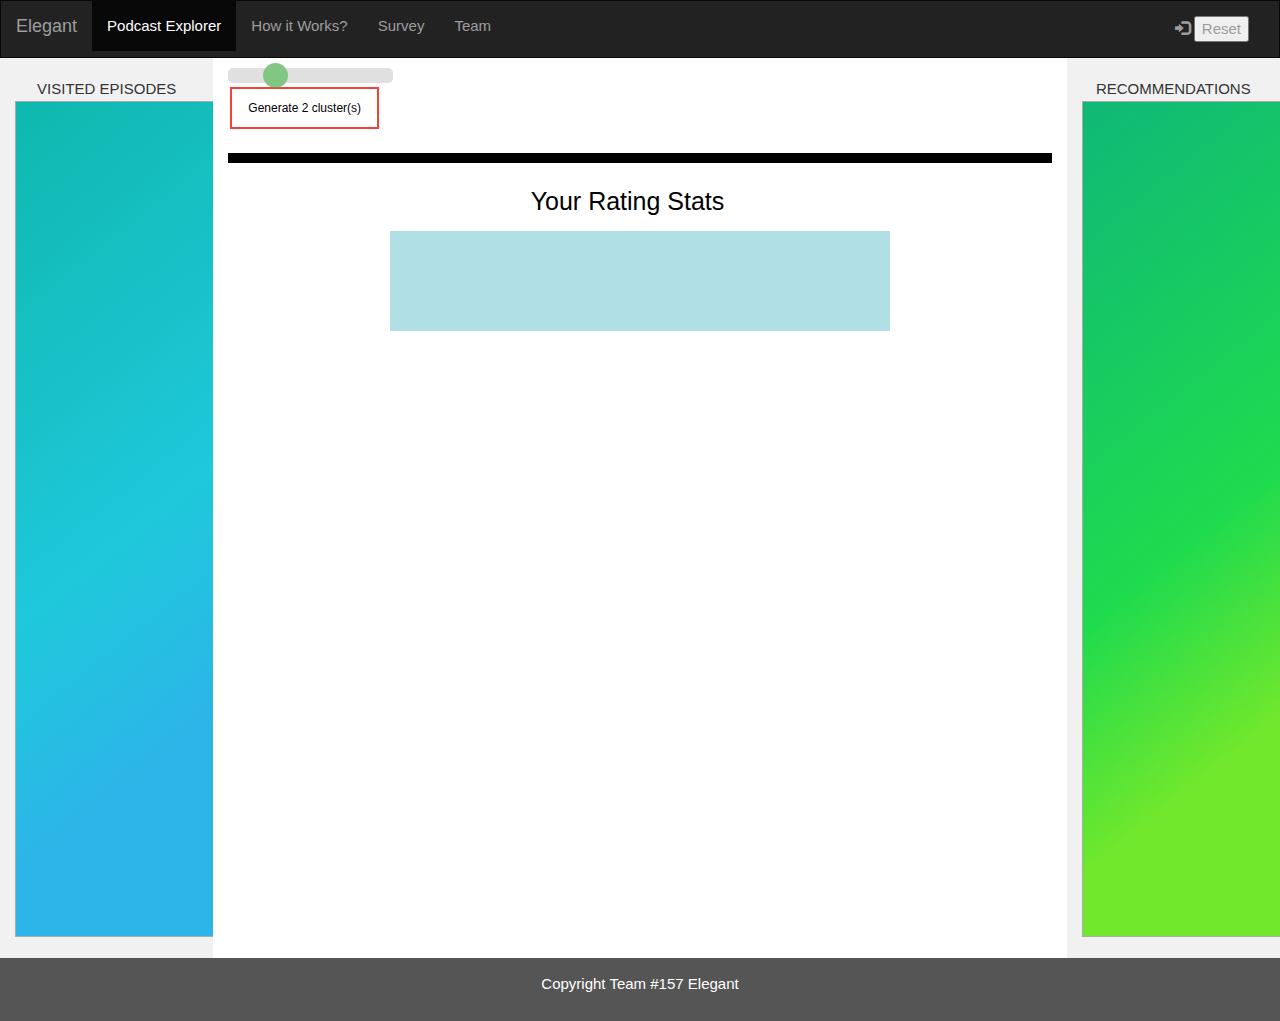
==== index.html @ 17f2b769 "Deploying to gh-pages from @ anonyknight/podcast-visualization@5cb2636f40d8b4809a5bcb3ddb1efdec8b442" ====
<!DOCTYPE html>
<html lang="en">
<head>
  <title>Spotify Podcast Clustering</title>
  <meta charset="utf-8">
  <meta name="viewport" content="width=device-width, initial-scale=1">
  <link rel="stylesheet" href="https://maxcdn.bootstrapcdn.com/bootstrap/3.4.1/css/bootstrap.min.css">
  <script src="https://ajax.googleapis.com/ajax/libs/jquery/3.5.1/jquery.min.js"></script>
  <script src="https://maxcdn.bootstrapcdn.com/bootstrap/3.4.1/js/bootstrap.min.js"></script>
  <link rel="stylesheet" href="https://cdnjs.cloudflare.com/ajax/libs/font-awesome/4.7.0/css/font-awesome.min.css">
  <link rel="stylesheet" href="https://www.w3schools.com/w3css/4/w3.css">
  <style>
    #snackbar {
  visibility: hidden;
  min-width: 250px;
  margin-left: -125px;
  background-color: #333;
  color: #fff;
  text-align: center;
  border-radius: 2px;
  padding: 16px;
  position: fixed;
  z-index: 1;
  left: 50%;
  bottom: 30px;
  font-size: 17px;
}

#snackbar.show {
  visibility: visible;
  -webkit-animation: fadein 0.5s, fadeout 0.5s 2.5s;
  animation: fadein 0.5s, fadeout 0.5s 2.5s;
}

@-webkit-keyframes fadein {
  from {bottom: 0; opacity: 0;} 
  to {bottom: 30px; opacity: 1;}
}

@keyframes fadein {
  from {bottom: 0; opacity: 0;}
  to {bottom: 30px; opacity: 1;}
}

@-webkit-keyframes fadeout {
  from {bottom: 30px; opacity: 1;} 
  to {bottom: 0; opacity: 0;}
}

@keyframes fadeout {
  from {bottom: 30px; opacity: 1;}
  to {bottom: 0; opacity: 0;}
}
.slidecontainer {
  width: 20%;
}

.slider {
  -webkit-appearance: none;
  width: 100%;
  height: 15px;
  border-radius: 5px;
  background: #d3d3d3;
  outline: none;
  opacity: 0.7;
  -webkit-transition: .2s;
  transition: opacity .2s;
}

.slider:hover {
  opacity: 1;
}

.slider::-webkit-slider-thumb {
  -webkit-appearance: none;
  appearance: none;
  width: 25px;
  height: 25px;
  border-radius: 50%;
  background: #4CAF50;
  cursor: pointer;
}

.slider::-moz-range-thumb {
  width: 25px;
  height: 25px;
  border-radius: 50%;
  background: #4CAF50;
  cursor: pointer;
}
.fa {
font-size: 50px;
cursor: pointer;
user-select: none;
}

.fa:hover {
  color: darkblue;
}
    table {
  font-family: arial, sans-serif;
  border-collapse: collapse;
  width: 100%;
  background: linear-gradient(141deg, #0fb8ad 0%, #1fc8db 51%, #2cb5e8 75%);
}

td, th {
  border: 1px solid #dddddd;
  text-align: left;
  padding: 8px;
}

tr:nth-child(even) {
  background-color: #dddddd;
}
.modal {
  display: none; 
  position: fixed; 
  z-index: 1; 
  padding-top: 100px; 
  left: 0;
  top: 0;
  width: 100%; 
  height: 100%; 
  overflow: auto;
  background-color: rgb(0,0,0);
  background-color: rgba(0,0,0,0.4);
}

.modal-content {
  background-color: #fefefe;
  margin: auto;
  padding: 20px;
  border: 1px solid #888;
  width: 80%;
}

.close {
  color: #aaaaaa;
  float: right;
  font-size: 28px;
  font-weight: bold;
}

.close:hover,
.close:focus {
  color: #000;
  text-decoration: none;
  cursor: pointer;
}
    .checked {
  color: orange;
}
.navbar {
  margin-bottom: 0;
  border-radius: 0;
}

.row.content {height: 900px}
/* Set gray background color and 100% height */
.sidenav {
  padding-top: 20px;
  background-color: #f1f1f1;
  height: 100%;
}

/* Set black background color, white text and some padding */
footer {
  background-color: #555;
  color: white;
  padding: 15px;
}

/* On small screens, set height to 'auto' for sidenav and grid */
@media screen and (max-width: 767px) {
  .sidenav {
    height: auto;
    padding: 15px;
  }
  .row.content {height:auto;} 
}
.col-sm-8 {
    background-color: white;
    color:black;
    height: 100%;
}
#liked {
background: linear-gradient(141deg, #0fb8ad 0%, #1fc8db 51%, #2cb5e8 75%);
width: 250px;
height: 95%;
padding: 10px;
border: 1px solid #aaaaaa;
overflow:auto;
}

#recommended {
background: linear-gradient(141deg, #0fb877 0%, #1fdb4e 51%, #71e82c 75%);
width: 250px;
height: 95%;
padding: 10px;
border: 1px solid #aaaaaa;
overflow:auto;
}
.node.fixed {
  fill: #f00;
}
text {
  font: 10px sans-serif;
}
circle {
    stroke: #565352;
    stroke-width: 1;
}
.node:hover{
  stroke-width: 7px !important;
  opacity: 1 !important;
}
.flip-card {
  background-color: transparent;
  width: 200px;
  height: 200px;
  perspective: 1000px;
}

.flip-card-inner {
  position: relative;
  width: 100%;
  height: 100%;
  text-align: center;
  transition: transform 0.6s;
  transform-style: preserve-3d;
  box-shadow: 0 4px 8px 0 rgba(0,0,0,0.2);
}

.flip-card:hover .flip-card-inner {
  transform: rotateY(180deg);
}

.flip-card-front, .flip-card-back {
  position: absolute;
  width: 100%;
  height: 100%;
  -webkit-backface-visibility: hidden;
  backface-visibility: hidden;
}

.flip-card-front {
  background-color: #bbb;
  color: black;
}

.flip-card-back {
  background-color: #2980b9;
  color: white;
  transform: rotateY(180deg);
}


.heading {
  font-size: 25px;
  margin-right: 25px;
}

.fa {
  font-size: 25px;
}

.checked {
  color: orange;
}

/* Three column layout */
.side {
  float: left;
  width: 15%;
  margin-top:10px;
}

.middle {
  margin-top:10px;
  float: left;
  width: 70%;
}

/* Place text to the right */
.right {
  text-align: right;
}

/* Clear floats after the columns */
.row:after {
  content: "";
  display: table;
  clear: both;
}
#stats
{
  height: 100px;
  width: 500px;
  background-color: powderblue;
}
hr
{
    border: 5px solid #000;
}
.col-sm-8
{
  overflow:auto;
}
.button {
  background-color: #4CAF50;
  border: none;
  color: white;
  padding: 10px 16px;
  text-align: center;
  text-decoration: none;
  display: inline-block;
  font-size: 12px;
  margin: 4px 2px;
  transition-duration: 0.4s;
  cursor: pointer;
}
.button2 {
  background-color: white; 
  color: black; 
  border: 2px solid #f44336;
}

.button2:hover {
  background-color: #f44336;
  color: white;
}
  </style>
  <script src="http://d3js.org/d3.v3.min.js" charset="utf-8"></script>
</head>
<body onload="init()">
<nav class="navbar navbar-inverse">
  <div class="container-fluid">
    <div class="navbar-header">
      <button type="button" class="navbar-toggle" data-toggle="collapse" data-target="#myNavbar">
        <span class="icon-bar"></span>
        <span class="icon-bar"></span>
        <span class="icon-bar"></span>                        
      </button>
      <a class="navbar-brand" href="#">Elegant</a>
    </div>
    <div class="collapse navbar-collapse" id="myNavbar">
      <ul class="nav navbar-nav">
        <li class="active"><a href="#">Podcast Explorer</a></li>
        <li><a href="steps.html">How it Works?</a></li>
        <li><a href="survey.html">Survey</a></li>
        <li><a href="team.html">Team</a></li>
      </ul>
      <ul class="nav navbar-nav navbar-right">
        <li><a href="#"><span class="glyphicon glyphicon-log-in"></span> <button onclick="resetDB()">Reset</button></a></li>
      </ul>
    </div>
  </div>
</nav>
<div class="container-fluid text-center">    
  <div class="row content">
    <div class="col-sm-2 sidenav">
        VISITED EPISODES
        <div id="liked"></div>
    </div>
    <div class="col-sm-8 text-left"> 
      <h2 id="heading"></h2>
      <div class="slidecontainer">
        <input type="range" min="1" max="5" value="2" class="slider" id="clusterSlider"></input>
        <button id="clusterCount" class="button button2" onclick="init()">Generate 2 cluster(s)</button>
      </div>
      <div id="my_dataviz"></div>
      <hr size="10" />
      <center>
      <span class="heading">Your Rating Stats</span>
      <p id="globalStats"></p>
      <div id="stats" class="row">
      </div>
    </center>
    </div>
    <div class="col-sm-2 sidenav">
      RECOMMENDATIONS
      <div id ="recommended"></div>
    </div>
  </div>
</div>
<div id="snackbar">Thanks for rating!</div>
<div id="episodeDetailedInfo" class="modal">
  <div class="modal-content">
    <span class="close">&times;</span>
    <p id="moreInfo"></p>
  </div>

</div>
<footer class="container-fluid text-center">
  <p>Copyright Team #157 Elegant</p>
</footer>

</body>
<script type="text/javascript" src="recommender.js"></script>
<script type="text/javascript" src="visualization.js"></script>
</html>
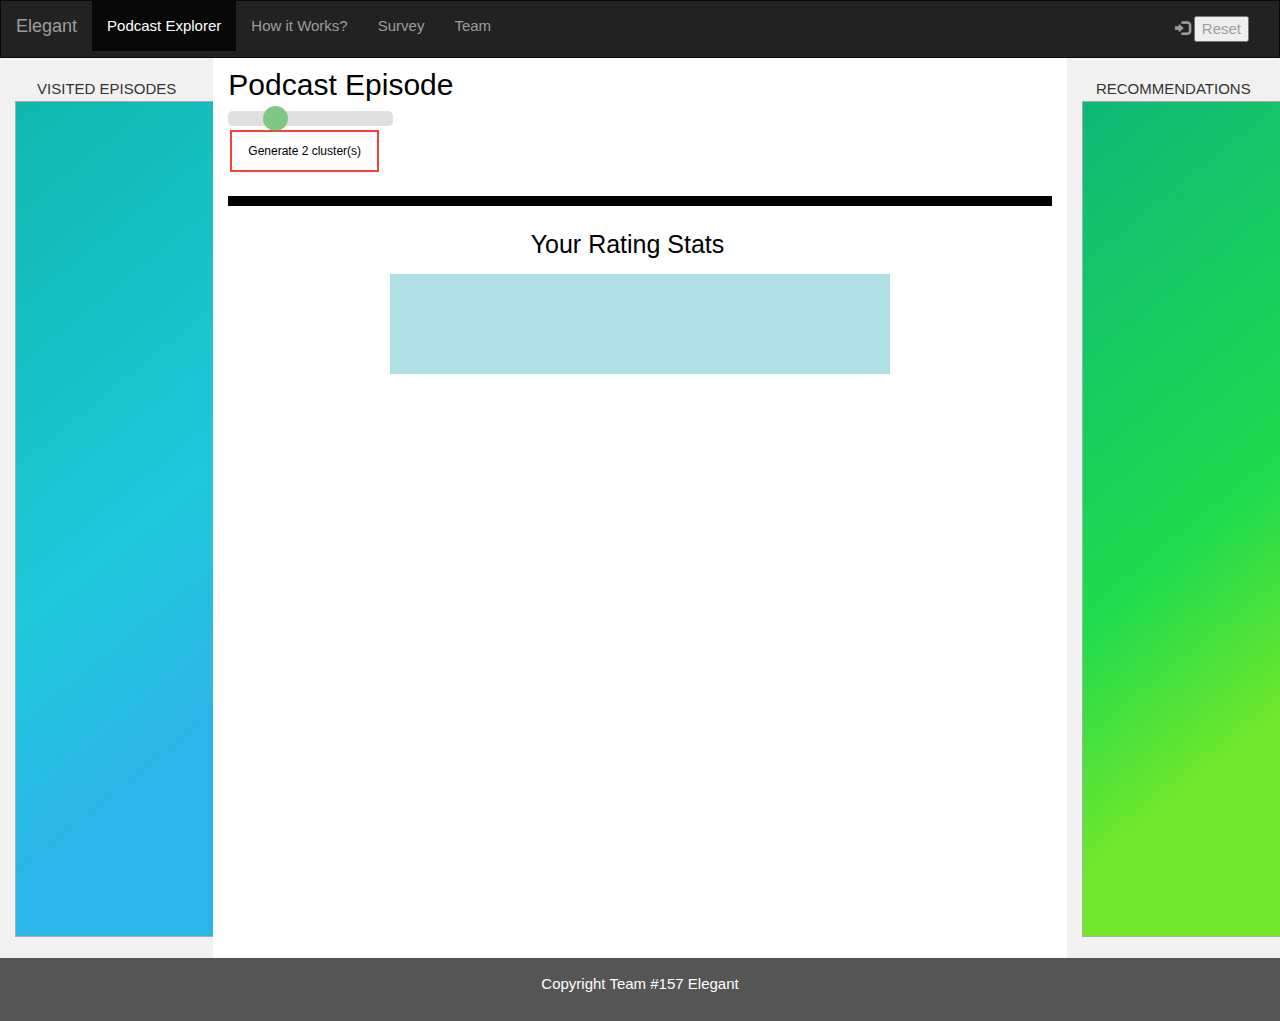
==== commit 97b73d79: "Deploying to gh-pages from @ anonyknight/podcast-visualization@e3973f70e3f8ca5e7733561d4c92dd614a8bd" ====
--- a/index.html
+++ b/index.html
@@ -1,402 +1,402 @@
-<!DOCTYPE html>
-<html lang="en">
-<head>
-  <title>Spotify Podcast Clustering</title>
-  <meta charset="utf-8">
-  <meta name="viewport" content="width=device-width, initial-scale=1">
-  <link rel="stylesheet" href="https://maxcdn.bootstrapcdn.com/bootstrap/3.4.1/css/bootstrap.min.css">
-  <script src="https://ajax.googleapis.com/ajax/libs/jquery/3.5.1/jquery.min.js"></script>
-  <script src="https://maxcdn.bootstrapcdn.com/bootstrap/3.4.1/js/bootstrap.min.js"></script>
-  <link rel="stylesheet" href="https://cdnjs.cloudflare.com/ajax/libs/font-awesome/4.7.0/css/font-awesome.min.css">
-  <link rel="stylesheet" href="https://www.w3schools.com/w3css/4/w3.css">
-  <style>
-    #snackbar {
-  visibility: hidden;
-  min-width: 250px;
-  margin-left: -125px;
-  background-color: #333;
-  color: #fff;
-  text-align: center;
-  border-radius: 2px;
-  padding: 16px;
-  position: fixed;
-  z-index: 1;
-  left: 50%;
-  bottom: 30px;
-  font-size: 17px;
-}
-
-#snackbar.show {
-  visibility: visible;
-  -webkit-animation: fadein 0.5s, fadeout 0.5s 2.5s;
-  animation: fadein 0.5s, fadeout 0.5s 2.5s;
-}
-
-@-webkit-keyframes fadein {
-  from {bottom: 0; opacity: 0;} 
-  to {bottom: 30px; opacity: 1;}
-}
-
-@keyframes fadein {
-  from {bottom: 0; opacity: 0;}
-  to {bottom: 30px; opacity: 1;}
-}
-
-@-webkit-keyframes fadeout {
-  from {bottom: 30px; opacity: 1;} 
-  to {bottom: 0; opacity: 0;}
-}
-
-@keyframes fadeout {
-  from {bottom: 30px; opacity: 1;}
-  to {bottom: 0; opacity: 0;}
-}
-.slidecontainer {
-  width: 20%;
-}
-
-.slider {
-  -webkit-appearance: none;
-  width: 100%;
-  height: 15px;
-  border-radius: 5px;
-  background: #d3d3d3;
-  outline: none;
-  opacity: 0.7;
-  -webkit-transition: .2s;
-  transition: opacity .2s;
-}
-
-.slider:hover {
-  opacity: 1;
-}
-
-.slider::-webkit-slider-thumb {
-  -webkit-appearance: none;
-  appearance: none;
-  width: 25px;
-  height: 25px;
-  border-radius: 50%;
-  background: #4CAF50;
-  cursor: pointer;
-}
-
-.slider::-moz-range-thumb {
-  width: 25px;
-  height: 25px;
-  border-radius: 50%;
-  background: #4CAF50;
-  cursor: pointer;
-}
-.fa {
-font-size: 50px;
-cursor: pointer;
-user-select: none;
-}
-
-.fa:hover {
-  color: darkblue;
-}
-    table {
-  font-family: arial, sans-serif;
-  border-collapse: collapse;
-  width: 100%;
-  background: linear-gradient(141deg, #0fb8ad 0%, #1fc8db 51%, #2cb5e8 75%);
-}
-
-td, th {
-  border: 1px solid #dddddd;
-  text-align: left;
-  padding: 8px;
-}
-
-tr:nth-child(even) {
-  background-color: #dddddd;
-}
-.modal {
-  display: none; 
-  position: fixed; 
-  z-index: 1; 
-  padding-top: 100px; 
-  left: 0;
-  top: 0;
-  width: 100%; 
-  height: 100%; 
-  overflow: auto;
-  background-color: rgb(0,0,0);
-  background-color: rgba(0,0,0,0.4);
-}
-
-.modal-content {
-  background-color: #fefefe;
-  margin: auto;
-  padding: 20px;
-  border: 1px solid #888;
-  width: 80%;
-}
-
-.close {
-  color: #aaaaaa;
-  float: right;
-  font-size: 28px;
-  font-weight: bold;
-}
-
-.close:hover,
-.close:focus {
-  color: #000;
-  text-decoration: none;
-  cursor: pointer;
-}
-    .checked {
-  color: orange;
-}
-.navbar {
-  margin-bottom: 0;
-  border-radius: 0;
-}
-
-.row.content {height: 900px}
-/* Set gray background color and 100% height */
-.sidenav {
-  padding-top: 20px;
-  background-color: #f1f1f1;
-  height: 100%;
-}
-
-/* Set black background color, white text and some padding */
-footer {
-  background-color: #555;
-  color: white;
-  padding: 15px;
-}
-
-/* On small screens, set height to 'auto' for sidenav and grid */
-@media screen and (max-width: 767px) {
-  .sidenav {
-    height: auto;
-    padding: 15px;
-  }
-  .row.content {height:auto;} 
-}
-.col-sm-8 {
-    background-color: white;
-    color:black;
-    height: 100%;
-}
-#liked {
-background: linear-gradient(141deg, #0fb8ad 0%, #1fc8db 51%, #2cb5e8 75%);
-width: 250px;
-height: 95%;
-padding: 10px;
-border: 1px solid #aaaaaa;
-overflow:auto;
-}
-
-#recommended {
-background: linear-gradient(141deg, #0fb877 0%, #1fdb4e 51%, #71e82c 75%);
-width: 250px;
-height: 95%;
-padding: 10px;
-border: 1px solid #aaaaaa;
-overflow:auto;
-}
-.node.fixed {
-  fill: #f00;
-}
-text {
-  font: 10px sans-serif;
-}
-circle {
-    stroke: #565352;
-    stroke-width: 1;
-}
-.node:hover{
-  stroke-width: 7px !important;
-  opacity: 1 !important;
-}
-.flip-card {
-  background-color: transparent;
-  width: 200px;
-  height: 200px;
-  perspective: 1000px;
-}
-
-.flip-card-inner {
-  position: relative;
-  width: 100%;
-  height: 100%;
-  text-align: center;
-  transition: transform 0.6s;
-  transform-style: preserve-3d;
-  box-shadow: 0 4px 8px 0 rgba(0,0,0,0.2);
-}
-
-.flip-card:hover .flip-card-inner {
-  transform: rotateY(180deg);
-}
-
-.flip-card-front, .flip-card-back {
-  position: absolute;
-  width: 100%;
-  height: 100%;
-  -webkit-backface-visibility: hidden;
-  backface-visibility: hidden;
-}
-
-.flip-card-front {
-  background-color: #bbb;
-  color: black;
-}
-
-.flip-card-back {
-  background-color: #2980b9;
-  color: white;
-  transform: rotateY(180deg);
-}
-
-
-.heading {
-  font-size: 25px;
-  margin-right: 25px;
-}
-
-.fa {
-  font-size: 25px;
-}
-
-.checked {
-  color: orange;
-}
-
-/* Three column layout */
-.side {
-  float: left;
-  width: 15%;
-  margin-top:10px;
-}
-
-.middle {
-  margin-top:10px;
-  float: left;
-  width: 70%;
-}
-
-/* Place text to the right */
-.right {
-  text-align: right;
-}
-
-/* Clear floats after the columns */
-.row:after {
-  content: "";
-  display: table;
-  clear: both;
-}
-#stats
-{
-  height: 100px;
-  width: 500px;
-  background-color: powderblue;
-}
-hr
-{
-    border: 5px solid #000;
-}
-.col-sm-8
-{
-  overflow:auto;
-}
-.button {
-  background-color: #4CAF50;
-  border: none;
-  color: white;
-  padding: 10px 16px;
-  text-align: center;
-  text-decoration: none;
-  display: inline-block;
-  font-size: 12px;
-  margin: 4px 2px;
-  transition-duration: 0.4s;
-  cursor: pointer;
-}
-.button2 {
-  background-color: white; 
-  color: black; 
-  border: 2px solid #f44336;
-}
-
-.button2:hover {
-  background-color: #f44336;
-  color: white;
-}
-  </style>
-  <script src="http://d3js.org/d3.v3.min.js" charset="utf-8"></script>
-</head>
-<body onload="init()">
-<nav class="navbar navbar-inverse">
-  <div class="container-fluid">
-    <div class="navbar-header">
-      <button type="button" class="navbar-toggle" data-toggle="collapse" data-target="#myNavbar">
-        <span class="icon-bar"></span>
-        <span class="icon-bar"></span>
-        <span class="icon-bar"></span>                        
-      </button>
-      <a class="navbar-brand" href="#">Elegant</a>
-    </div>
-    <div class="collapse navbar-collapse" id="myNavbar">
-      <ul class="nav navbar-nav">
-        <li class="active"><a href="#">Podcast Explorer</a></li>
-        <li><a href="steps.html">How it Works?</a></li>
-        <li><a href="survey.html">Survey</a></li>
-        <li><a href="team.html">Team</a></li>
-      </ul>
-      <ul class="nav navbar-nav navbar-right">
-        <li><a href="#"><span class="glyphicon glyphicon-log-in"></span> <button onclick="resetDB()">Reset</button></a></li>
-      </ul>
-    </div>
-  </div>
-</nav>
-<div class="container-fluid text-center">    
-  <div class="row content">
-    <div class="col-sm-2 sidenav">
-        VISITED EPISODES
-        <div id="liked"></div>
-    </div>
-    <div class="col-sm-8 text-left"> 
-      <h2 id="heading"></h2>
-      <div class="slidecontainer">
-        <input type="range" min="1" max="5" value="2" class="slider" id="clusterSlider"></input>
-        <button id="clusterCount" class="button button2" onclick="init()">Generate 2 cluster(s)</button>
-      </div>
-      <div id="my_dataviz"></div>
-      <hr size="10" />
-      <center>
-      <span class="heading">Your Rating Stats</span>
-      <p id="globalStats"></p>
-      <div id="stats" class="row">
-      </div>
-    </center>
-    </div>
-    <div class="col-sm-2 sidenav">
-      RECOMMENDATIONS
-      <div id ="recommended"></div>
-    </div>
-  </div>
-</div>
-<div id="snackbar">Thanks for rating!</div>
-<div id="episodeDetailedInfo" class="modal">
-  <div class="modal-content">
-    <span class="close">&times;</span>
-    <p id="moreInfo"></p>
-  </div>
-
-</div>
-<footer class="container-fluid text-center">
-  <p>Copyright Team #157 Elegant</p>
-</footer>
-
-</body>
-<script type="text/javascript" src="recommender.js"></script>
-<script type="text/javascript" src="visualization.js"></script>
-</html>
+<!DOCTYPE html>
+<html lang="en">
+<head>
+  <title>Spotify Podcast Clustering</title>
+  <meta charset="utf-8">
+  <meta name="viewport" content="width=device-width, initial-scale=1">
+  <link rel="stylesheet" href="https://maxcdn.bootstrapcdn.com/bootstrap/3.4.1/css/bootstrap.min.css">
+  <script src="https://ajax.googleapis.com/ajax/libs/jquery/3.5.1/jquery.min.js"></script>
+  <script src="https://maxcdn.bootstrapcdn.com/bootstrap/3.4.1/js/bootstrap.min.js"></script>
+  <link rel="stylesheet" href="https://cdnjs.cloudflare.com/ajax/libs/font-awesome/4.7.0/css/font-awesome.min.css">
+  <link rel="stylesheet" href="https://www.w3schools.com/w3css/4/w3.css">
+  <style>
+    #snackbar {
+  visibility: hidden;
+  min-width: 250px;
+  margin-left: -125px;
+  background-color: #333;
+  color: #fff;
+  text-align: center;
+  border-radius: 2px;
+  padding: 16px;
+  position: fixed;
+  z-index: 1;
+  left: 50%;
+  bottom: 30px;
+  font-size: 17px;
+}
+
+#snackbar.show {
+  visibility: visible;
+  -webkit-animation: fadein 0.5s, fadeout 0.5s 2.5s;
+  animation: fadein 0.5s, fadeout 0.5s 2.5s;
+}
+
+@-webkit-keyframes fadein {
+  from {bottom: 0; opacity: 0;} 
+  to {bottom: 30px; opacity: 1;}
+}
+
+@keyframes fadein {
+  from {bottom: 0; opacity: 0;}
+  to {bottom: 30px; opacity: 1;}
+}
+
+@-webkit-keyframes fadeout {
+  from {bottom: 30px; opacity: 1;} 
+  to {bottom: 0; opacity: 0;}
+}
+
+@keyframes fadeout {
+  from {bottom: 30px; opacity: 1;}
+  to {bottom: 0; opacity: 0;}
+}
+.slidecontainer {
+  width: 20%;
+}
+
+.slider {
+  -webkit-appearance: none;
+  width: 100%;
+  height: 15px;
+  border-radius: 5px;
+  background: #d3d3d3;
+  outline: none;
+  opacity: 0.7;
+  -webkit-transition: .2s;
+  transition: opacity .2s;
+}
+
+.slider:hover {
+  opacity: 1;
+}
+
+.slider::-webkit-slider-thumb {
+  -webkit-appearance: none;
+  appearance: none;
+  width: 25px;
+  height: 25px;
+  border-radius: 50%;
+  background: #4CAF50;
+  cursor: pointer;
+}
+
+.slider::-moz-range-thumb {
+  width: 25px;
+  height: 25px;
+  border-radius: 50%;
+  background: #4CAF50;
+  cursor: pointer;
+}
+.fa {
+font-size: 50px;
+cursor: pointer;
+user-select: none;
+}
+
+.fa:hover {
+  color: darkblue;
+}
+    table {
+  font-family: arial, sans-serif;
+  border-collapse: collapse;
+  width: 100%;
+  background: linear-gradient(141deg, #0fb8ad 0%, #1fc8db 51%, #2cb5e8 75%);
+}
+
+td, th {
+  border: 1px solid #dddddd;
+  text-align: left;
+  padding: 8px;
+}
+
+tr:nth-child(even) {
+  background-color: #dddddd;
+}
+.modal {
+  display: none; 
+  position: fixed; 
+  z-index: 1; 
+  padding-top: 100px; 
+  left: 0;
+  top: 0;
+  width: 100%; 
+  height: 100%; 
+  overflow: auto;
+  background-color: rgb(0,0,0);
+  background-color: rgba(0,0,0,0.4);
+}
+
+.modal-content {
+  background-color: #fefefe;
+  margin: auto;
+  padding: 20px;
+  border: 1px solid #888;
+  width: 80%;
+}
+
+.close {
+  color: #aaaaaa;
+  float: right;
+  font-size: 28px;
+  font-weight: bold;
+}
+
+.close:hover,
+.close:focus {
+  color: #000;
+  text-decoration: none;
+  cursor: pointer;
+}
+    .checked {
+  color: orange;
+}
+.navbar {
+  margin-bottom: 0;
+  border-radius: 0;
+}
+
+.row.content {height: 900px}
+/* Set gray background color and 100% height */
+.sidenav {
+  padding-top: 20px;
+  background-color: #f1f1f1;
+  height: 100%;
+}
+
+/* Set black background color, white text and some padding */
+footer {
+  background-color: #555;
+  color: white;
+  padding: 15px;
+}
+
+/* On small screens, set height to 'auto' for sidenav and grid */
+@media screen and (max-width: 767px) {
+  .sidenav {
+    height: auto;
+    padding: 15px;
+  }
+  .row.content {height:auto;} 
+}
+.col-sm-8 {
+    background-color: white;
+    color:black;
+    height: 100%;
+}
+#liked {
+background: linear-gradient(141deg, #0fb8ad 0%, #1fc8db 51%, #2cb5e8 75%);
+width: 250px;
+height: 95%;
+padding: 10px;
+border: 1px solid #aaaaaa;
+overflow:auto;
+}
+
+#recommended {
+background: linear-gradient(141deg, #0fb877 0%, #1fdb4e 51%, #71e82c 75%);
+width: 250px;
+height: 95%;
+padding: 10px;
+border: 1px solid #aaaaaa;
+overflow:auto;
+}
+.node.fixed {
+  fill: #f00;
+}
+text {
+  font: 10px sans-serif;
+}
+circle {
+    stroke: #565352;
+    stroke-width: 1;
+}
+.node:hover{
+  stroke-width: 7px !important;
+  opacity: 1 !important;
+}
+.flip-card {
+  background-color: transparent;
+  width: 200px;
+  height: 200px;
+  perspective: 1000px;
+}
+
+.flip-card-inner {
+  position: relative;
+  width: 100%;
+  height: 100%;
+  text-align: center;
+  transition: transform 0.6s;
+  transform-style: preserve-3d;
+  box-shadow: 0 4px 8px 0 rgba(0,0,0,0.2);
+}
+
+.flip-card:hover .flip-card-inner {
+  transform: rotateY(180deg);
+}
+
+.flip-card-front, .flip-card-back {
+  position: absolute;
+  width: 100%;
+  height: 100%;
+  -webkit-backface-visibility: hidden;
+  backface-visibility: hidden;
+}
+
+.flip-card-front {
+  background-color: #bbb;
+  color: black;
+}
+
+.flip-card-back {
+  background-color: #2980b9;
+  color: white;
+  transform: rotateY(180deg);
+}
+
+
+.heading {
+  font-size: 25px;
+  margin-right: 25px;
+}
+
+.fa {
+  font-size: 25px;
+}
+
+.checked {
+  color: orange;
+}
+
+/* Three column layout */
+.side {
+  float: left;
+  width: 15%;
+  margin-top:10px;
+}
+
+.middle {
+  margin-top:10px;
+  float: left;
+  width: 70%;
+}
+
+/* Place text to the right */
+.right {
+  text-align: right;
+}
+
+/* Clear floats after the columns */
+.row:after {
+  content: "";
+  display: table;
+  clear: both;
+}
+#stats
+{
+  height: 100px;
+  width: 500px;
+  background-color: powderblue;
+}
+hr
+{
+    border: 5px solid #000;
+}
+.col-sm-8
+{
+  overflow:auto;
+}
+.button {
+  background-color: #4CAF50;
+  border: none;
+  color: white;
+  padding: 10px 16px;
+  text-align: center;
+  text-decoration: none;
+  display: inline-block;
+  font-size: 12px;
+  margin: 4px 2px;
+  transition-duration: 0.4s;
+  cursor: pointer;
+}
+.button2 {
+  background-color: white; 
+  color: black; 
+  border: 2px solid #f44336;
+}
+
+.button2:hover {
+  background-color: #f44336;
+  color: white;
+}
+  </style>
+</head>
+<body onload="init()">
+<nav class="navbar navbar-inverse">
+  <div class="container-fluid">
+    <div class="navbar-header">
+      <button type="button" class="navbar-toggle" data-toggle="collapse" data-target="#myNavbar">
+        <span class="icon-bar"></span>
+        <span class="icon-bar"></span>
+        <span class="icon-bar"></span>                        
+      </button>
+      <a class="navbar-brand" href="#">Elegant</a>
+    </div>
+    <div class="collapse navbar-collapse" id="myNavbar">
+      <ul class="nav navbar-nav">
+        <li class="active"><a href="#">Podcast Explorer</a></li>
+        <li><a href="steps.html">How it Works?</a></li>
+        <li><a href="survey.html">Survey</a></li>
+        <li><a href="team.html">Team</a></li>
+      </ul>
+      <ul class="nav navbar-nav navbar-right">
+        <li><a href="#"><span class="glyphicon glyphicon-log-in"></span> <button onclick="resetDB()">Reset</button></a></li>
+      </ul>
+    </div>
+  </div>
+</nav>
+<div class="container-fluid text-center">    
+  <div class="row content">
+    <div class="col-sm-2 sidenav">
+        VISITED EPISODES
+        <div id="liked"></div>
+    </div>
+    <div class="col-sm-8 text-left"> 
+      <h2 id="heading"></h2>
+      <div class="slidecontainer">
+        <input type="range" min="1" max="5" value="2" class="slider" id="clusterSlider"></input>
+        <button id="clusterCount" class="button button2" onclick="init()">Generate 2 cluster(s)</button>
+      </div>
+      <div id="my_dataviz"></div>
+      <hr size="10" />
+      <center>
+      <span class="heading">Your Rating Stats</span>
+      <p id="globalStats"></p>
+      <div id="stats" class="row">
+      </div>
+    </center>
+    </div>
+    <div class="col-sm-2 sidenav">
+      RECOMMENDATIONS
+      <div id ="recommended"></div>
+    </div>
+  </div>
+</div>
+<div id="snackbar">Thanks for rating!</div>
+<div id="episodeDetailedInfo" class="modal">
+  <div class="modal-content">
+    <span class="close">&times;</span>
+    <p id="moreInfo"></p>
+  </div>
+
+</div>
+<footer class="container-fluid text-center">
+  <p>Copyright Team #157 Elegant</p>
+</footer>
+
+</body>
+<script type="text/javascript" src="recommender.js"></script>
+<script type="text/javascript" src="visualization.js"></script>
+<script src="https://d3js.org/d3.v3.min.js" charset="utf-8"></script>
+</html>
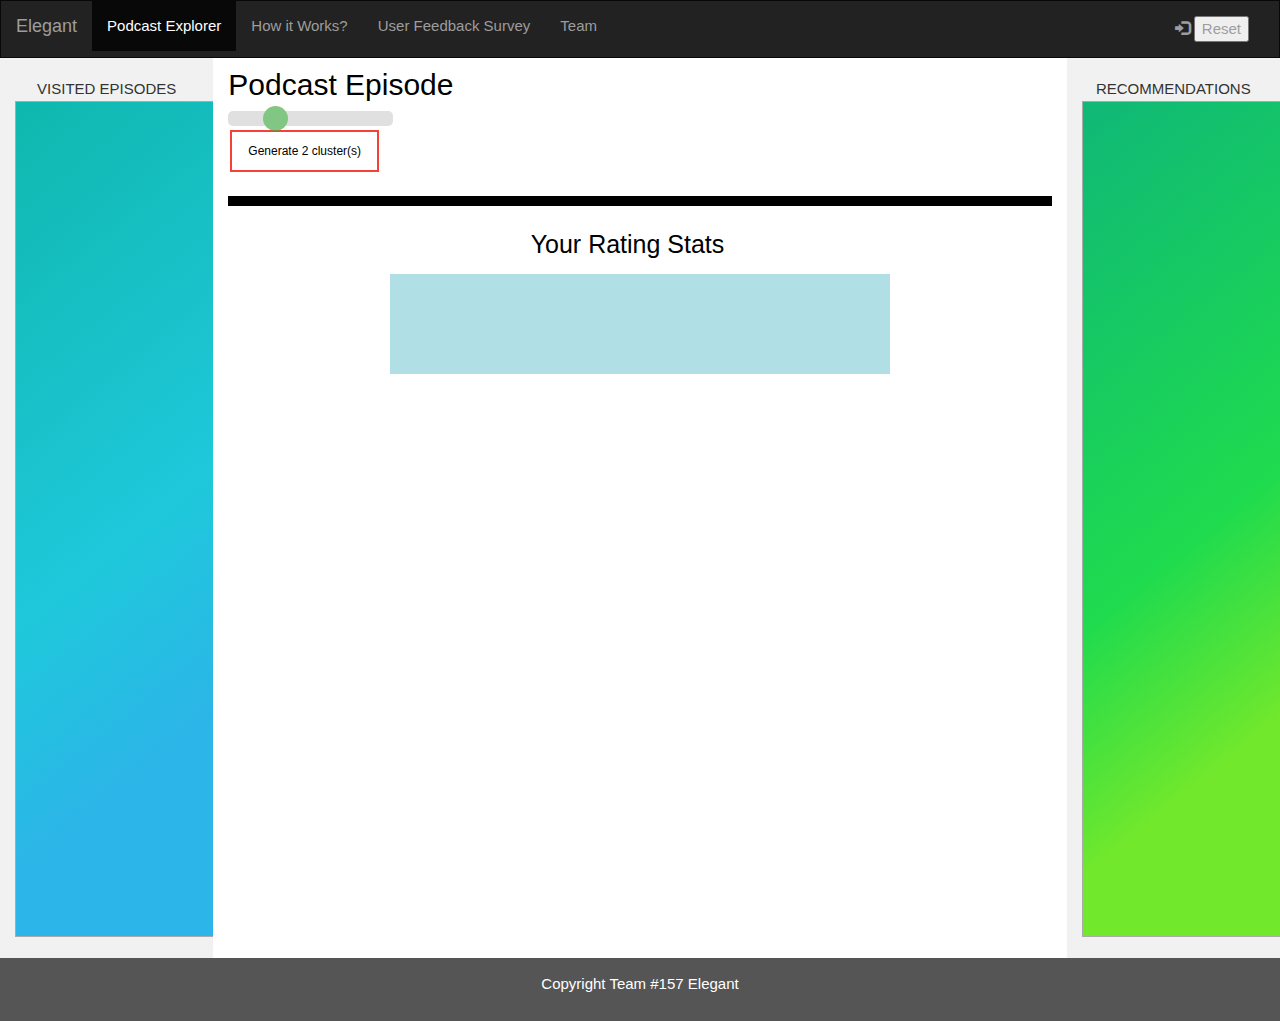
==== commit 9b43c068: "Deploying to gh-pages from @ anonyknight/podcast-visualization@ff1f8fd8118516096a9af0e2f8a80c407ede0" ====
--- a/index.html
+++ b/index.html
@@ -1,368 +1,24 @@
 <!DOCTYPE html>
 <html lang="en">
 <head>
-  <title>Spotify Podcast Clustering</title>
-  <meta charset="utf-8">
-  <meta name="viewport" content="width=device-width, initial-scale=1">
-  <link rel="stylesheet" href="https://maxcdn.bootstrapcdn.com/bootstrap/3.4.1/css/bootstrap.min.css">
-  <script src="https://ajax.googleapis.com/ajax/libs/jquery/3.5.1/jquery.min.js"></script>
-  <script src="https://maxcdn.bootstrapcdn.com/bootstrap/3.4.1/js/bootstrap.min.js"></script>
-  <link rel="stylesheet" href="https://cdnjs.cloudflare.com/ajax/libs/font-awesome/4.7.0/css/font-awesome.min.css">
-  <link rel="stylesheet" href="https://www.w3schools.com/w3css/4/w3.css">
-  <style>
-    #snackbar {
-  visibility: hidden;
-  min-width: 250px;
-  margin-left: -125px;
-  background-color: #333;
-  color: #fff;
-  text-align: center;
-  border-radius: 2px;
-  padding: 16px;
-  position: fixed;
-  z-index: 1;
-  left: 50%;
-  bottom: 30px;
-  font-size: 17px;
-}
-
-#snackbar.show {
-  visibility: visible;
-  -webkit-animation: fadein 0.5s, fadeout 0.5s 2.5s;
-  animation: fadein 0.5s, fadeout 0.5s 2.5s;
-}
-
-@-webkit-keyframes fadein {
-  from {bottom: 0; opacity: 0;} 
-  to {bottom: 30px; opacity: 1;}
-}
-
-@keyframes fadein {
-  from {bottom: 0; opacity: 0;}
-  to {bottom: 30px; opacity: 1;}
-}
-
-@-webkit-keyframes fadeout {
-  from {bottom: 30px; opacity: 1;} 
-  to {bottom: 0; opacity: 0;}
-}
-
-@keyframes fadeout {
-  from {bottom: 30px; opacity: 1;}
-  to {bottom: 0; opacity: 0;}
-}
-.slidecontainer {
-  width: 20%;
-}
-
-.slider {
-  -webkit-appearance: none;
-  width: 100%;
-  height: 15px;
-  border-radius: 5px;
-  background: #d3d3d3;
-  outline: none;
-  opacity: 0.7;
-  -webkit-transition: .2s;
-  transition: opacity .2s;
-}
-
-.slider:hover {
-  opacity: 1;
-}
-
-.slider::-webkit-slider-thumb {
-  -webkit-appearance: none;
-  appearance: none;
-  width: 25px;
-  height: 25px;
-  border-radius: 50%;
-  background: #4CAF50;
-  cursor: pointer;
-}
-
-.slider::-moz-range-thumb {
-  width: 25px;
-  height: 25px;
-  border-radius: 50%;
-  background: #4CAF50;
-  cursor: pointer;
-}
-.fa {
-font-size: 50px;
-cursor: pointer;
-user-select: none;
-}
-
-.fa:hover {
-  color: darkblue;
-}
-    table {
-  font-family: arial, sans-serif;
-  border-collapse: collapse;
-  width: 100%;
-  background: linear-gradient(141deg, #0fb8ad 0%, #1fc8db 51%, #2cb5e8 75%);
-}
-
-td, th {
-  border: 1px solid #dddddd;
-  text-align: left;
-  padding: 8px;
-}
-
-tr:nth-child(even) {
-  background-color: #dddddd;
-}
-.modal {
-  display: none; 
-  position: fixed; 
-  z-index: 1; 
-  padding-top: 100px; 
-  left: 0;
-  top: 0;
-  width: 100%; 
-  height: 100%; 
-  overflow: auto;
-  background-color: rgb(0,0,0);
-  background-color: rgba(0,0,0,0.4);
-}
-
-.modal-content {
-  background-color: #fefefe;
-  margin: auto;
-  padding: 20px;
-  border: 1px solid #888;
-  width: 80%;
-}
-
-.close {
-  color: #aaaaaa;
-  float: right;
-  font-size: 28px;
-  font-weight: bold;
-}
-
-.close:hover,
-.close:focus {
-  color: #000;
-  text-decoration: none;
-  cursor: pointer;
-}
-    .checked {
-  color: orange;
-}
-.navbar {
-  margin-bottom: 0;
-  border-radius: 0;
-}
-
-.row.content {height: 900px}
-/* Set gray background color and 100% height */
-.sidenav {
-  padding-top: 20px;
-  background-color: #f1f1f1;
-  height: 100%;
-}
-
-/* Set black background color, white text and some padding */
-footer {
-  background-color: #555;
-  color: white;
-  padding: 15px;
-}
-
-/* On small screens, set height to 'auto' for sidenav and grid */
-@media screen and (max-width: 767px) {
-  .sidenav {
-    height: auto;
-    padding: 15px;
-  }
-  .row.content {height:auto;} 
-}
-.col-sm-8 {
-    background-color: white;
-    color:black;
-    height: 100%;
-}
-#liked {
-background: linear-gradient(141deg, #0fb8ad 0%, #1fc8db 51%, #2cb5e8 75%);
-width: 250px;
-height: 95%;
-padding: 10px;
-border: 1px solid #aaaaaa;
-overflow:auto;
-}
-
-#recommended {
-background: linear-gradient(141deg, #0fb877 0%, #1fdb4e 51%, #71e82c 75%);
-width: 250px;
-height: 95%;
-padding: 10px;
-border: 1px solid #aaaaaa;
-overflow:auto;
-}
-.node.fixed {
-  fill: #f00;
-}
-text {
-  font: 10px sans-serif;
-}
-circle {
-    stroke: #565352;
-    stroke-width: 1;
-}
-.node:hover{
-  stroke-width: 7px !important;
-  opacity: 1 !important;
-}
-.flip-card {
-  background-color: transparent;
-  width: 200px;
-  height: 200px;
-  perspective: 1000px;
-}
-
-.flip-card-inner {
-  position: relative;
-  width: 100%;
-  height: 100%;
-  text-align: center;
-  transition: transform 0.6s;
-  transform-style: preserve-3d;
-  box-shadow: 0 4px 8px 0 rgba(0,0,0,0.2);
-}
-
-.flip-card:hover .flip-card-inner {
-  transform: rotateY(180deg);
-}
-
-.flip-card-front, .flip-card-back {
-  position: absolute;
-  width: 100%;
-  height: 100%;
-  -webkit-backface-visibility: hidden;
-  backface-visibility: hidden;
-}
-
-.flip-card-front {
-  background-color: #bbb;
-  color: black;
-}
-
-.flip-card-back {
-  background-color: #2980b9;
-  color: white;
-  transform: rotateY(180deg);
-}
-
-
-.heading {
-  font-size: 25px;
-  margin-right: 25px;
-}
-
-.fa {
-  font-size: 25px;
-}
-
-.checked {
-  color: orange;
-}
-
-/* Three column layout */
-.side {
-  float: left;
-  width: 15%;
-  margin-top:10px;
-}
-
-.middle {
-  margin-top:10px;
-  float: left;
-  width: 70%;
-}
-
-/* Place text to the right */
-.right {
-  text-align: right;
-}
-
-/* Clear floats after the columns */
-.row:after {
-  content: "";
-  display: table;
-  clear: both;
-}
-#stats
-{
-  height: 100px;
-  width: 500px;
-  background-color: powderblue;
-}
-hr
-{
-    border: 5px solid #000;
-}
-.col-sm-8
-{
-  overflow:auto;
-}
-.button {
-  background-color: #4CAF50;
-  border: none;
-  color: white;
-  padding: 10px 16px;
-  text-align: center;
-  text-decoration: none;
-  display: inline-block;
-  font-size: 12px;
-  margin: 4px 2px;
-  transition-duration: 0.4s;
-  cursor: pointer;
-}
-.button2 {
-  background-color: white; 
-  color: black; 
-  border: 2px solid #f44336;
-}
-
-.button2:hover {
-  background-color: #f44336;
-  color: white;
-}
-  </style>
+  <script type="text/javascript" src="js/jquery-3.5.1.min.js" ></script>
+  <script>
+      $(function(){ $("head").load("common/head.html") });
+  </script>
 </head>
+<nav>
+  <script>
+    $(function(){ $("nav").load("common/navigation.html") });
+</script>
+</nav>
 <body onload="init()">
-<nav class="navbar navbar-inverse">
-  <div class="container-fluid">
-    <div class="navbar-header">
-      <button type="button" class="navbar-toggle" data-toggle="collapse" data-target="#myNavbar">
-        <span class="icon-bar"></span>
-        <span class="icon-bar"></span>
-        <span class="icon-bar"></span>                        
-      </button>
-      <a class="navbar-brand" href="#">Elegant</a>
-    </div>
-    <div class="collapse navbar-collapse" id="myNavbar">
-      <ul class="nav navbar-nav">
-        <li class="active"><a href="#">Podcast Explorer</a></li>
-        <li><a href="steps.html">How it Works?</a></li>
-        <li><a href="survey.html">Survey</a></li>
-        <li><a href="team.html">Team</a></li>
-      </ul>
-      <ul class="nav navbar-nav navbar-right">
-        <li><a href="#"><span class="glyphicon glyphicon-log-in"></span> <button onclick="resetDB()">Reset</button></a></li>
-      </ul>
-    </div>
-  </div>
-</nav>
-<div class="container-fluid text-center">    
+<div class="container-fluid text-center">
   <div class="row content">
     <div class="col-sm-2 sidenav">
         VISITED EPISODES
         <div id="liked"></div>
     </div>
-    <div class="col-sm-8 text-left"> 
+    <div class="col-sm-8 text-left">
       <h2 id="heading"></h2>
       <div class="slidecontainer">
         <input type="range" min="1" max="5" value="2" class="slider" id="clusterSlider"></input>
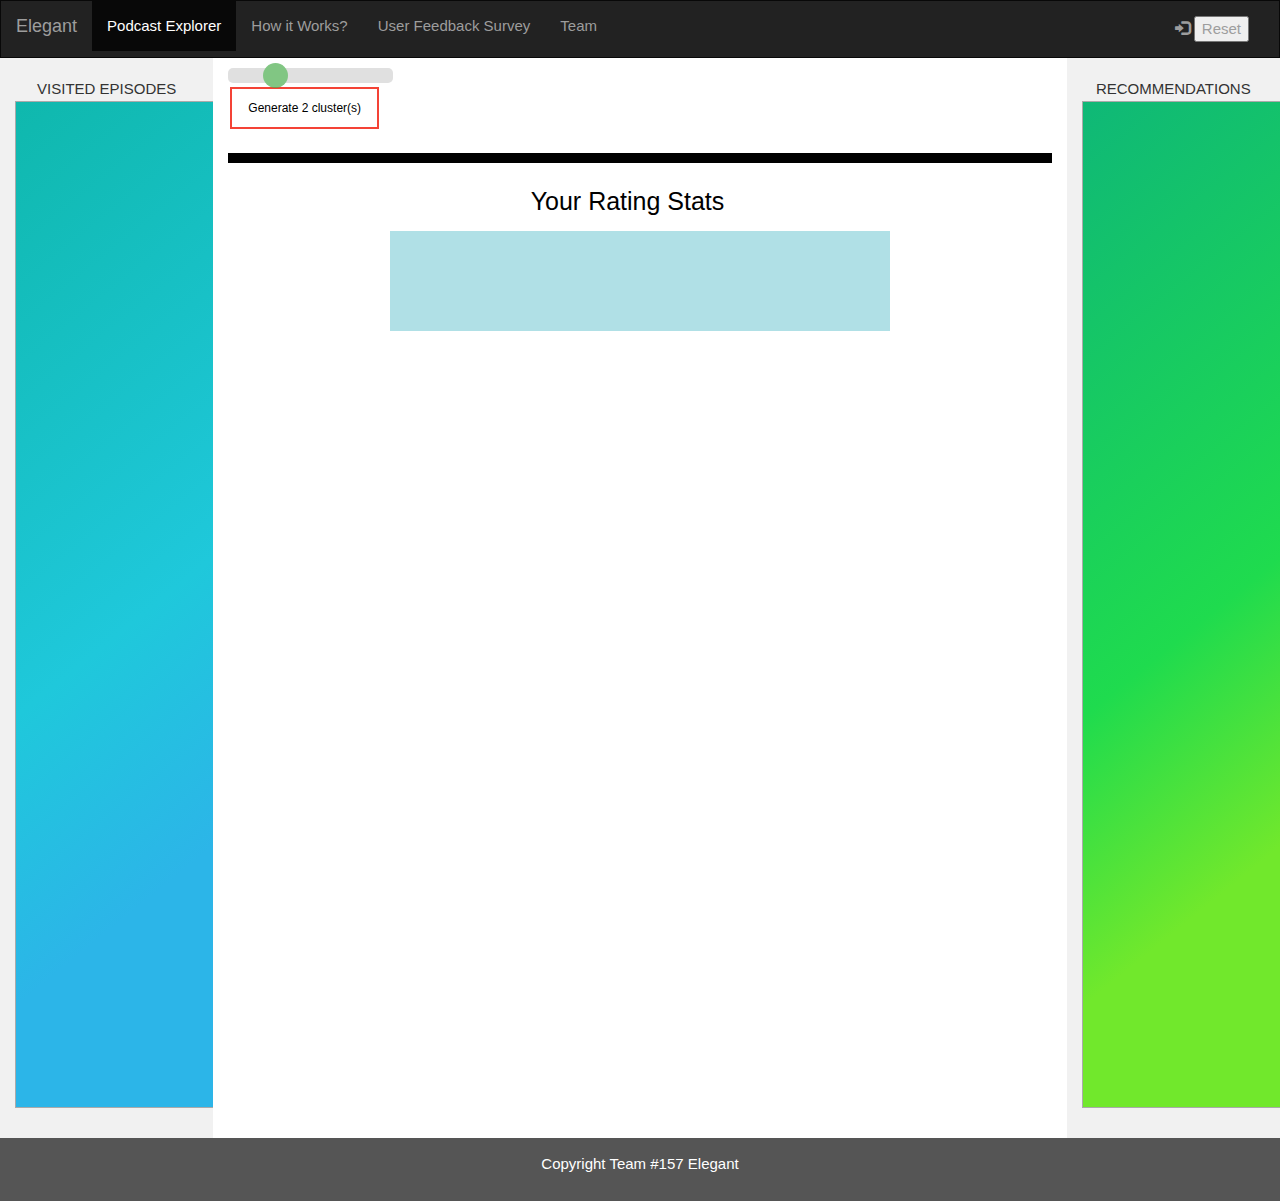
==== commit a2af5ad2: "Deploying to gh-pages from @ anonyknight/podcast-visualization@c88df848c9ef1db28e9f6555cfd54a3a1fa75" ====
--- a/index.html
+++ b/index.html
@@ -1,58 +1,61 @@
 <!DOCTYPE html>
 <html lang="en">
+
 <head>
-  <script type="text/javascript" src="js/jquery-3.5.1.min.js" ></script>
+  <script type="text/javascript" src="js/jquery-3.5.1.min.js"></script>
+  <script type="text/javascript" src="js/recommender.js"></script>
+  <script type="text/javascript" src="js/visualization.js"></script>
+  <script src="https://d3js.org/d3.v3.min.js" charset="utf-8"></script>
   <script>
-      $(function(){ $("head").load("common/head.html") });
+    $(function () { $("head").load("common/head.html") });
   </script>
 </head>
 <nav>
   <script>
-    $(function(){ $("nav").load("common/navigation.html") });
-</script>
+    $(function () { $("nav").load("common/navigation.html") });
+  </script>
 </nav>
+
 <body onload="init()">
-<div class="container-fluid text-center">
-  <div class="row content">
-    <div class="col-sm-2 sidenav">
+  <div class="container-fluid text-center">
+    <div class="row content">
+      <div class="col-sm-2 sidenav">
         VISITED EPISODES
         <div id="liked"></div>
-    </div>
-    <div class="col-sm-8 text-left">
-      <h2 id="heading"></h2>
-      <div class="slidecontainer">
-        <input type="range" min="1" max="5" value="2" class="slider" id="clusterSlider"></input>
-        <button id="clusterCount" class="button button2" onclick="init()">Generate 2 cluster(s)</button>
       </div>
-      <div id="my_dataviz"></div>
-      <hr size="10" />
-      <center>
-      <span class="heading">Your Rating Stats</span>
-      <p id="globalStats"></p>
-      <div id="stats" class="row">
+      <div class="col-sm-8 text-left">
+        <h2 id="heading"></h2>
+        <div class="slidecontainer">
+          <input type="range" min="1" max="5" value="2" class="slider" id="clusterSlider"></input>
+          <button id="clusterCount" class="button button2" onclick="init()">Generate 2 cluster(s)</button>
+        </div>
+        <div id="my_dataviz"></div>
+        <hr size="10" />
+        <center>
+          <span class="heading">Your Rating Stats</span>
+          <p id="globalStats"></p>
+          <div id="stats" class="row">
+          </div>
+        </center>
       </div>
-    </center>
-    </div>
-    <div class="col-sm-2 sidenav">
-      RECOMMENDATIONS
-      <div id ="recommended"></div>
+      <div class="col-sm-2 sidenav">
+        RECOMMENDATIONS
+        <div id="recommended"></div>
+      </div>
     </div>
   </div>
-</div>
-<div id="snackbar">Thanks for rating!</div>
-<div id="episodeDetailedInfo" class="modal">
-  <div class="modal-content">
-    <span class="close">&times;</span>
-    <p id="moreInfo"></p>
+  <div id="snackbar">Thanks for rating!</div>
+  <div id="episodeDetailedInfo" class="modal">
+    <div class="modal-content">
+      <span class="close">&times;</span>
+      <p id="moreInfo"></p>
+    </div>
+
   </div>
-
-</div>
-<footer class="container-fluid text-center">
-  <p>Copyright Team #157 Elegant</p>
-</footer>
+  <footer class="container-fluid text-center">
+    <p>Copyright Team #157 Elegant</p>
+  </footer>
 
 </body>
-<script type="text/javascript" src="recommender.js"></script>
-<script type="text/javascript" src="visualization.js"></script>
-<script src="https://d3js.org/d3.v3.min.js" charset="utf-8"></script>
-</html>
+
+</html>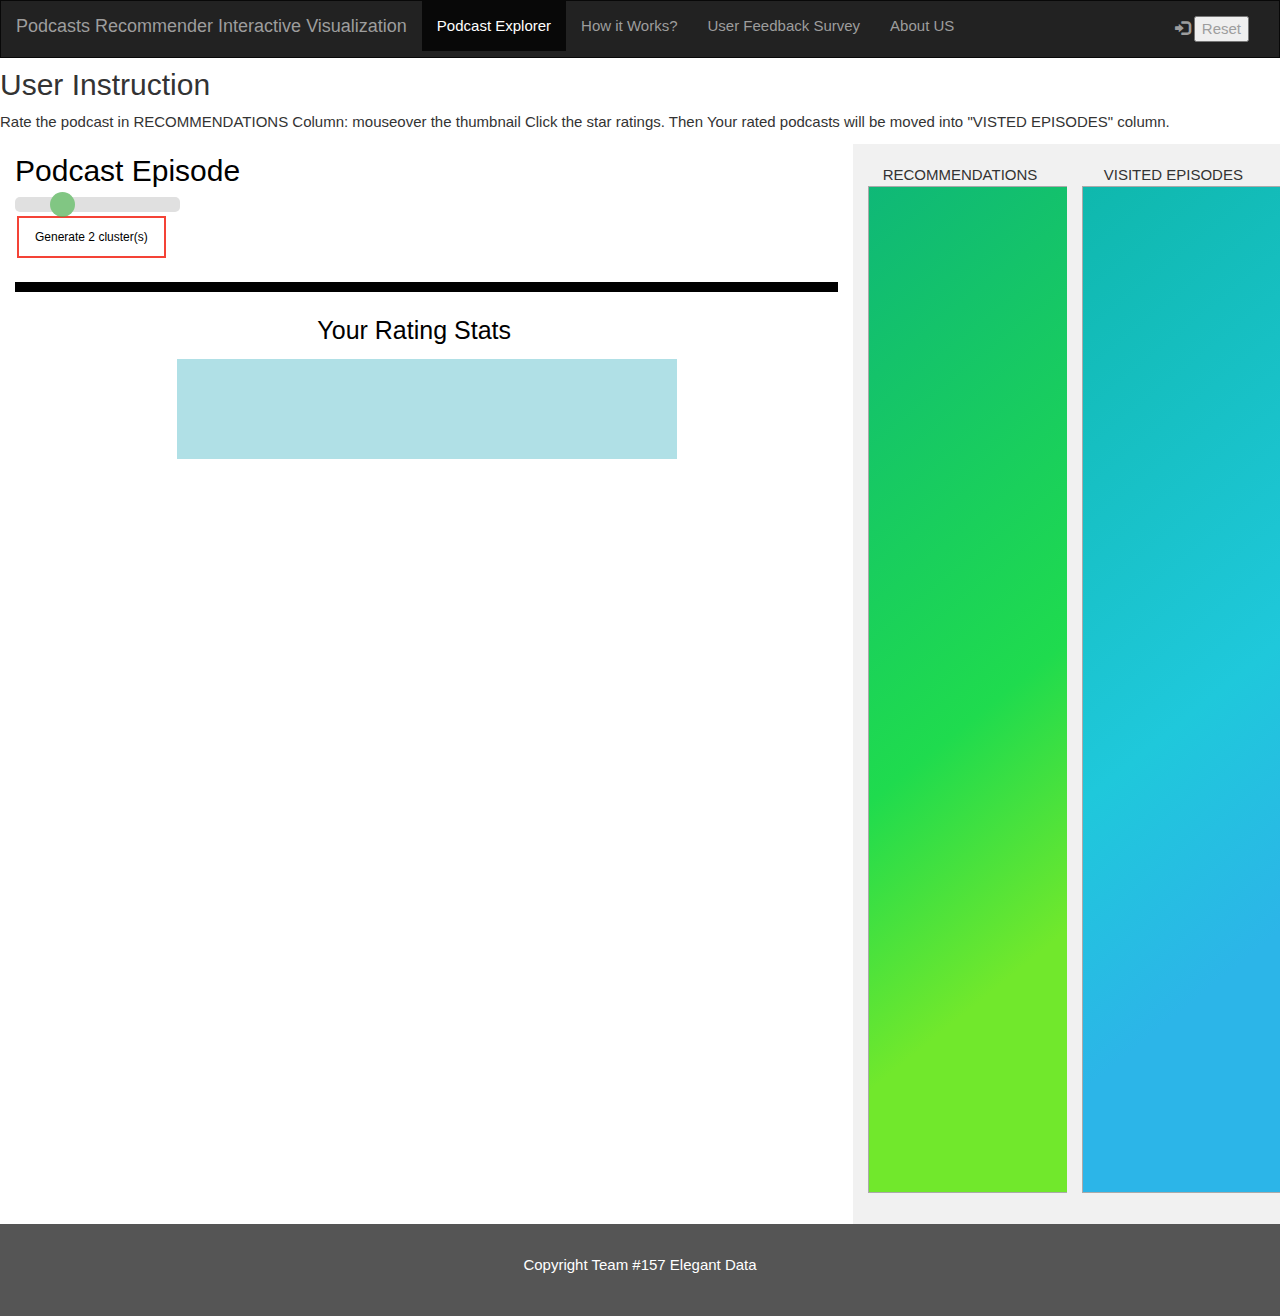
==== commit 8559b890: "Deploying to gh-pages from @ anonyknight/podcast-visualization@4bfa0d64a4f18eb5bb249addce871044434b4" ====
--- a/index.html
+++ b/index.html
@@ -3,26 +3,24 @@
 
 <head>
   <script type="text/javascript" src="js/jquery-3.5.1.min.js"></script>
-  <script type="text/javascript" src="js/recommender.js"></script>
-  <script type="text/javascript" src="js/visualization.js"></script>
   <script src="https://d3js.org/d3.v3.min.js" charset="utf-8"></script>
   <script>
     $(function () { $("head").load("common/head.html") });
   </script>
 </head>
 <nav>
-  <script>
-    $(function () { $("nav").load("common/navigation.html") });
-  </script>
+  <script>$(function () { $("nav").load("common/navigation.html") });</script>
 </nav>
 
 <body onload="init()">
+  <h2>User Instruction</h2>
+  <p>Rate the podcast in RECOMMENDATIONS Column: mouseover the
+    thumbnail Click the star ratings.
+
+    Then Your rated podcasts will be moved into "VISTED EPISODES" column.
+  </p>
   <div class="container-fluid text-center">
     <div class="row content">
-      <div class="col-sm-2 sidenav">
-        VISITED EPISODES
-        <div id="liked"></div>
-      </div>
       <div class="col-sm-8 text-left">
         <h2 id="heading"></h2>
         <div class="slidecontainer">
@@ -42,20 +40,26 @@
         RECOMMENDATIONS
         <div id="recommended"></div>
       </div>
+      <div class="col-sm-2 sidenav">
+        VISITED EPISODES
+        <div id="liked">
+        </div>
+      </div>
     </div>
   </div>
+
   <div id="snackbar">Thanks for rating!</div>
   <div id="episodeDetailedInfo" class="modal">
     <div class="modal-content">
       <span class="close">&times;</span>
       <p id="moreInfo"></p>
     </div>
+  </div>
 
-  </div>
-  <footer class="container-fluid text-center">
-    <p>Copyright Team #157 Elegant</p>
+  <footer>
+    <script>$(function () { $("footer").load("common/footer.html") });</script>
   </footer>
-
 </body>
-
+<script type="text/javascript" src="js/recommender.js"></script>
+<script type="text/javascript" src="js/visualization.js"></script>
 </html>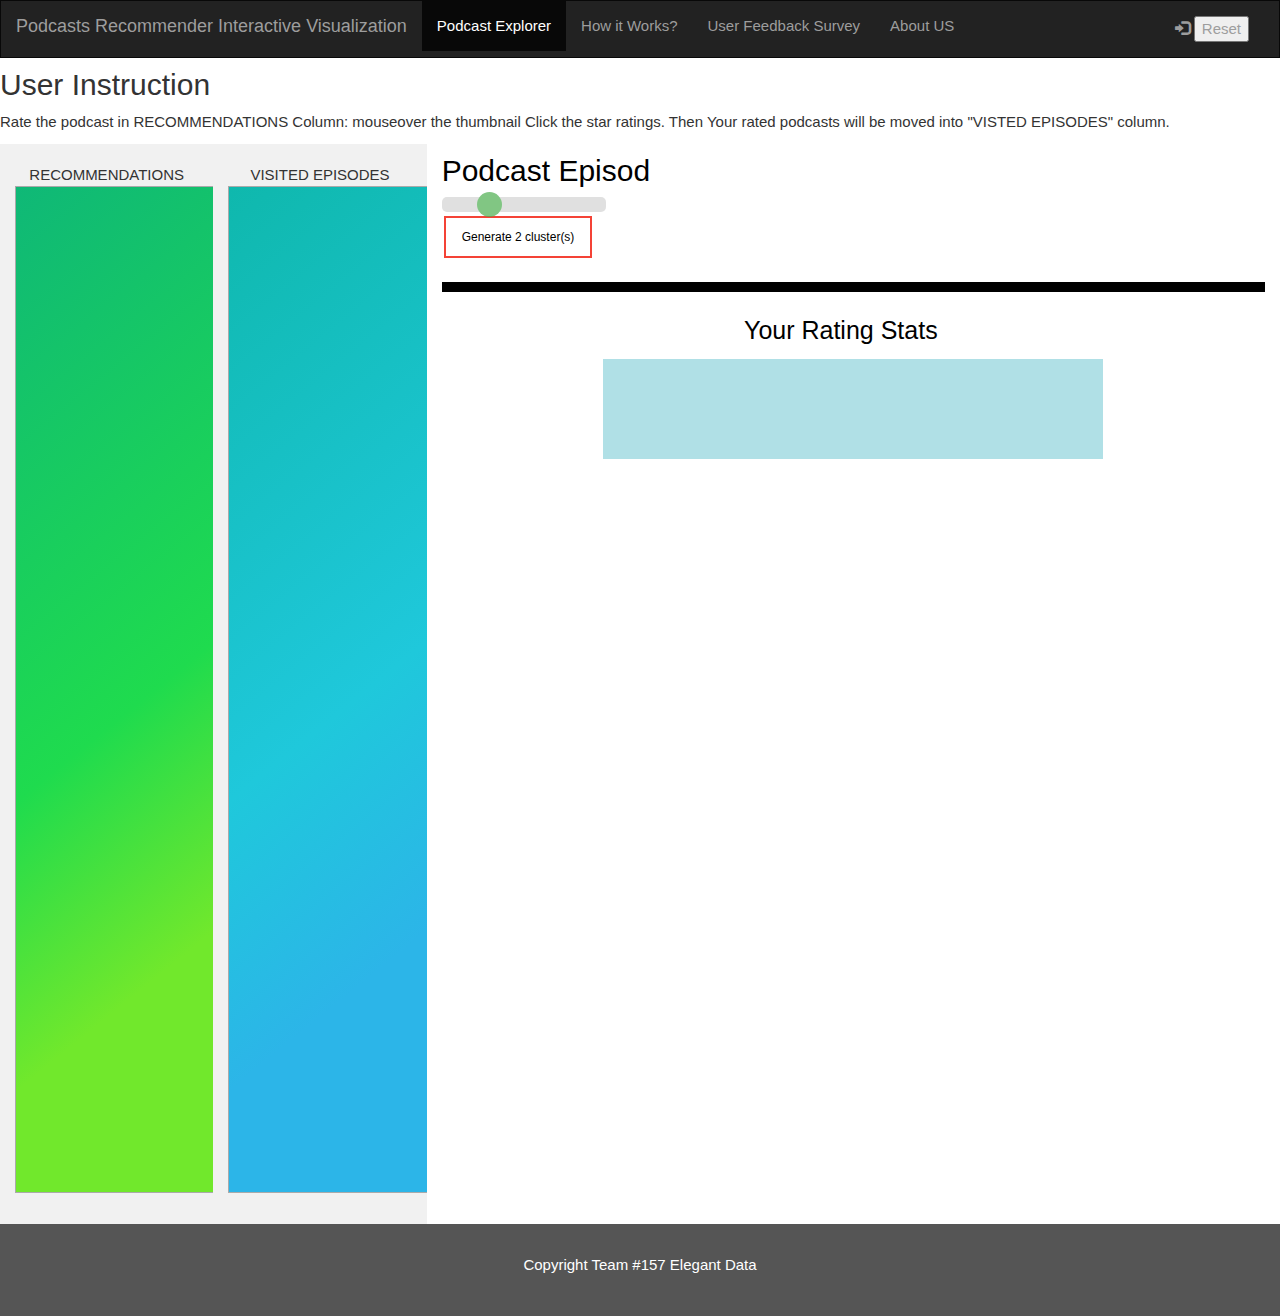
==== commit 203d34c2: "Deploying to gh-pages from @ anonyknight/podcast-visualization@256972b290b2ec112267bb8a5cf503b7f66b1" ====
--- a/index.html
+++ b/index.html
@@ -21,6 +21,17 @@
   </p>
   <div class="container-fluid text-center">
     <div class="row content">
+      <div class="col-sm-2 sidenav">
+        RECOMMENDATIONS
+        <div id="recommended"></div>
+      </div>
+
+      <div class="col-sm-2 sidenav">
+        VISITED EPISODES
+        <div id="liked">
+        </div>
+      </div>
+
       <div class="col-sm-8 text-left">
         <h2 id="heading"></h2>
         <div class="slidecontainer">
@@ -36,15 +47,7 @@
           </div>
         </center>
       </div>
-      <div class="col-sm-2 sidenav">
-        RECOMMENDATIONS
-        <div id="recommended"></div>
-      </div>
-      <div class="col-sm-2 sidenav">
-        VISITED EPISODES
-        <div id="liked">
-        </div>
-      </div>
+
     </div>
   </div>
 
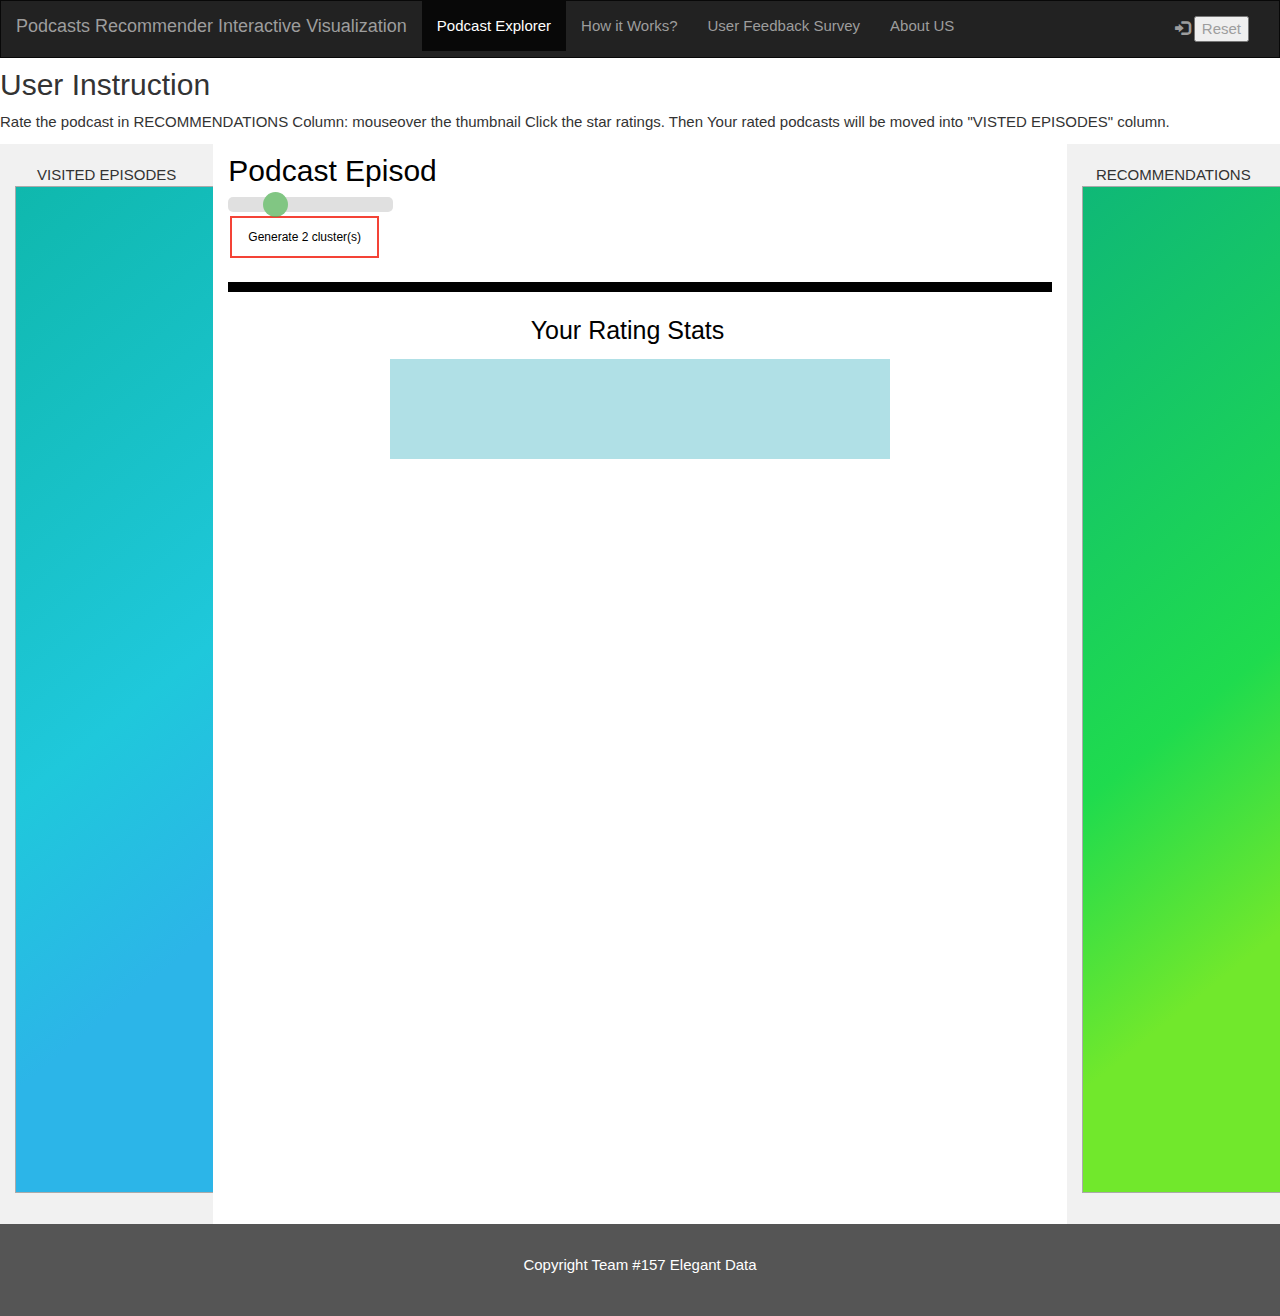
==== commit b4c70860: "Deploying to gh-pages from @ anonyknight/podcast-visualization@1b02b34ebd4a3b3303e9359bfc099aae4da50" ====
--- a/index.html
+++ b/index.html
@@ -22,11 +22,6 @@
   <div class="container-fluid text-center">
     <div class="row content">
       <div class="col-sm-2 sidenav">
-        RECOMMENDATIONS
-        <div id="recommended"></div>
-      </div>
-
-      <div class="col-sm-2 sidenav">
         VISITED EPISODES
         <div id="liked">
         </div>
@@ -48,6 +43,10 @@
         </center>
       </div>
 
+      <div class="col-sm-2 sidenav">
+        RECOMMENDATIONS
+        <div id="recommended"></div>
+      </div>
     </div>
   </div>
 
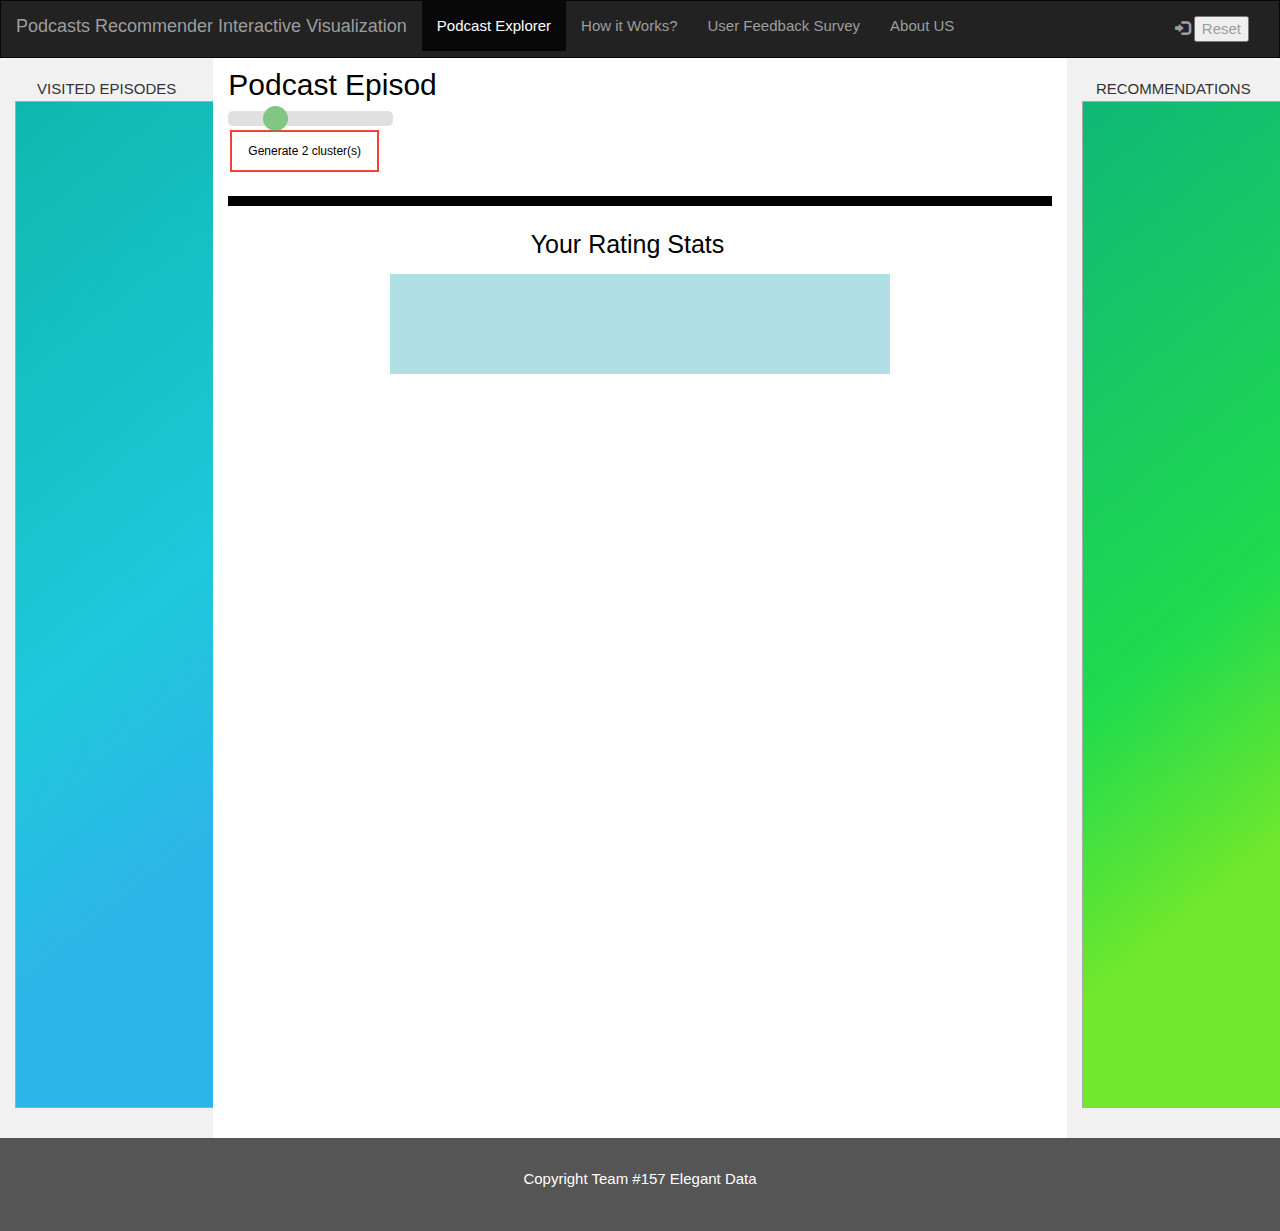
==== commit 87dc9c56: "Deploying to gh-pages from @ anonyknight/podcast-visualization@918a9ccb9c436cea4ac3b233adde1cdfbbb1f" ====
--- a/index.html
+++ b/index.html
@@ -13,12 +13,6 @@
 </nav>
 
 <body onload="init()">
-  <h2>User Instruction</h2>
-  <p>Rate the podcast in RECOMMENDATIONS Column: mouseover the
-    thumbnail Click the star ratings.
-
-    Then Your rated podcasts will be moved into "VISTED EPISODES" column.
-  </p>
   <div class="container-fluid text-center">
     <div class="row content">
       <div class="col-sm-2 sidenav">
@@ -64,4 +58,4 @@
 </body>
 <script type="text/javascript" src="js/recommender.js"></script>
 <script type="text/javascript" src="js/visualization.js"></script>
-</html>+</html>
